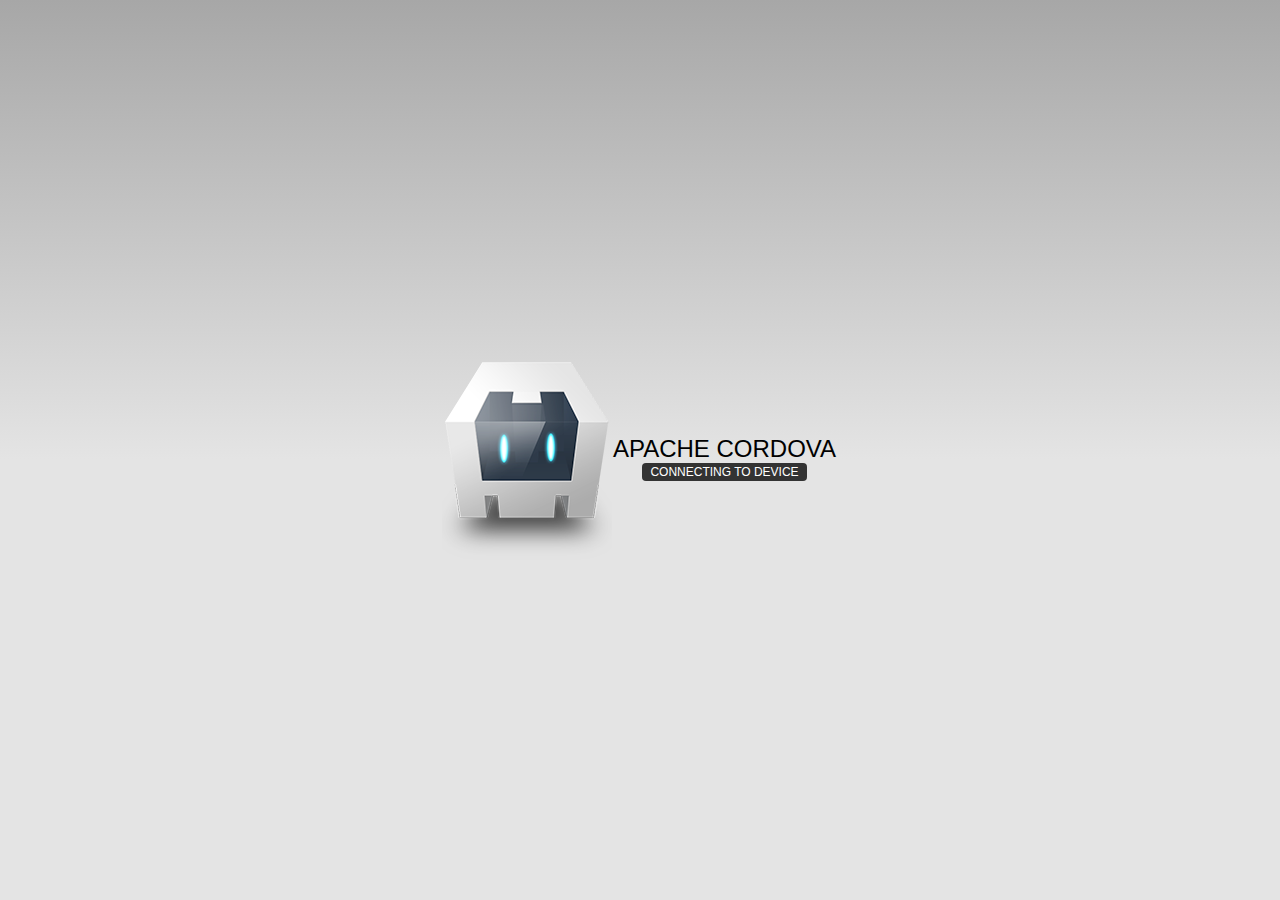
==== red_green_refactor/www/index.html @ 9cc6994f "checking in red_green_refactor" ====
<!DOCTYPE html>
<!--
    Licensed to the Apache Software Foundation (ASF) under one
    or more contributor license agreements.  See the NOTICE file
    distributed with this work for additional information
    regarding copyright ownership.  The ASF licenses this file
    to you under the Apache License, Version 2.0 (the
    "License"); you may not use this file except in compliance
    with the License.  You may obtain a copy of the License at

    http://www.apache.org/licenses/LICENSE-2.0

    Unless required by applicable law or agreed to in writing,
    software distributed under the License is distributed on an
    "AS IS" BASIS, WITHOUT WARRANTIES OR CONDITIONS OF ANY
     KIND, either express or implied.  See the License for the
    specific language governing permissions and limitations
    under the License.
-->
<html>
    <head>
        <meta charset="utf-8" />
        <meta name="format-detection" content="telephone=no" />
        <meta name="viewport" content="user-scalable=no, initial-scale=1, maximum-scale=1, minimum-scale=1, width=device-width, height=device-height, target-densitydpi=device-dpi" />
        <link rel="stylesheet" type="text/css" href="css/index.css" />
        <title>Hello World</title>
    </head>
    <body>
        <div class="app">
            <h1>Apache Cordova</h1>
            <div id="deviceready" class="blink">
                <p class="event listening">Connecting to Device</p>
                <p class="event received">Device is Ready</p>
            </div>
        </div>
        <script type="text/javascript" src="cordova-2.6.0.js"></script>
        <script type="text/javascript" src="js/index.js"></script>
        <script type="text/javascript">
            app.initialize();
        </script>
    </body>
</html>
---- red_green_refactor/www/css/index.css ----
/*
 * Licensed to the Apache Software Foundation (ASF) under one
 * or more contributor license agreements.  See the NOTICE file
 * distributed with this work for additional information
 * regarding copyright ownership.  The ASF licenses this file
 * to you under the Apache License, Version 2.0 (the
 * "License"); you may not use this file except in compliance
 * with the License.  You may obtain a copy of the License at
 *
 * http://www.apache.org/licenses/LICENSE-2.0
 *
 * Unless required by applicable law or agreed to in writing,
 * software distributed under the License is distributed on an
 * "AS IS" BASIS, WITHOUT WARRANTIES OR CONDITIONS OF ANY
 * KIND, either express or implied.  See the License for the
 * specific language governing permissions and limitations
 * under the License.
 */
* {
    -webkit-tap-highlight-color: rgba(0,0,0,0); /* make transparent link selection, adjust last value opacity 0 to 1.0 */
}

body {
    -webkit-touch-callout: none;                /* prevent callout to copy image, etc when tap to hold */
    -webkit-text-size-adjust: none;             /* prevent webkit from resizing text to fit */
    -webkit-user-select: none;                  /* prevent copy paste, to allow, change 'none' to 'text' */
    background-color:#E4E4E4;
    background-image:linear-gradient(top, #A7A7A7 0%, #E4E4E4 51%);
    background-image:-webkit-linear-gradient(top, #A7A7A7 0%, #E4E4E4 51%);
    background-image:-ms-linear-gradient(top, #A7A7A7 0%, #E4E4E4 51%);
    background-image:-webkit-gradient(
        linear,
        left top,
        left bottom,
        color-stop(0, #A7A7A7),
        color-stop(0.51, #E4E4E4)
    );
    background-attachment:fixed;
    font-family:'HelveticaNeue-Light', 'HelveticaNeue', Helvetica, Arial, sans-serif;
    font-size:12px;
    height:100%;
    margin:0px;
    padding:0px;
    text-transform:uppercase;
    width:100%;
}

/* Portrait layout (default) */
.app {
    background:url(../img/logo.png) no-repeat center top; /* 170px x 200px */
    position:absolute;             /* position in the center of the screen */
    left:50%;
    top:50%;
    height:50px;                   /* text area height */
    width:225px;                   /* text area width */
    text-align:center;
    padding:180px 0px 0px 0px;     /* image height is 200px (bottom 20px are overlapped with text) */
    margin:-115px 0px 0px -112px;  /* offset vertical: half of image height and text area height */
                                   /* offset horizontal: half of text area width */
}

/* Landscape layout (with min-width) */
@media screen and (min-aspect-ratio: 1/1) and (min-width:400px) {
    .app {
        background-position:left center;
        padding:75px 0px 75px 170px;  /* padding-top + padding-bottom + text area = image height */
        margin:-90px 0px 0px -198px;  /* offset vertical: half of image height */
                                      /* offset horizontal: half of image width and text area width */
    }
}

h1 {
    font-size:24px;
    font-weight:normal;
    margin:0px;
    overflow:visible;
    padding:0px;
    text-align:center;
}

.event {
    border-radius:4px;
    -webkit-border-radius:4px;
    color:#FFFFFF;
    font-size:12px;
    margin:0px 30px;
    padding:2px 0px;
}

.event.listening {
    background-color:#333333;
    display:block;
}

.event.received {
    background-color:#4B946A;
    display:none;
}

@keyframes fade {
    from { opacity: 1.0; }
    50% { opacity: 0.4; }
    to { opacity: 1.0; }
}
 
@-webkit-keyframes fade {
    from { opacity: 1.0; }
    50% { opacity: 0.4; }
    to { opacity: 1.0; }
}
 
.blink {
    animation:fade 3000ms infinite;
    -webkit-animation:fade 3000ms infinite;
}
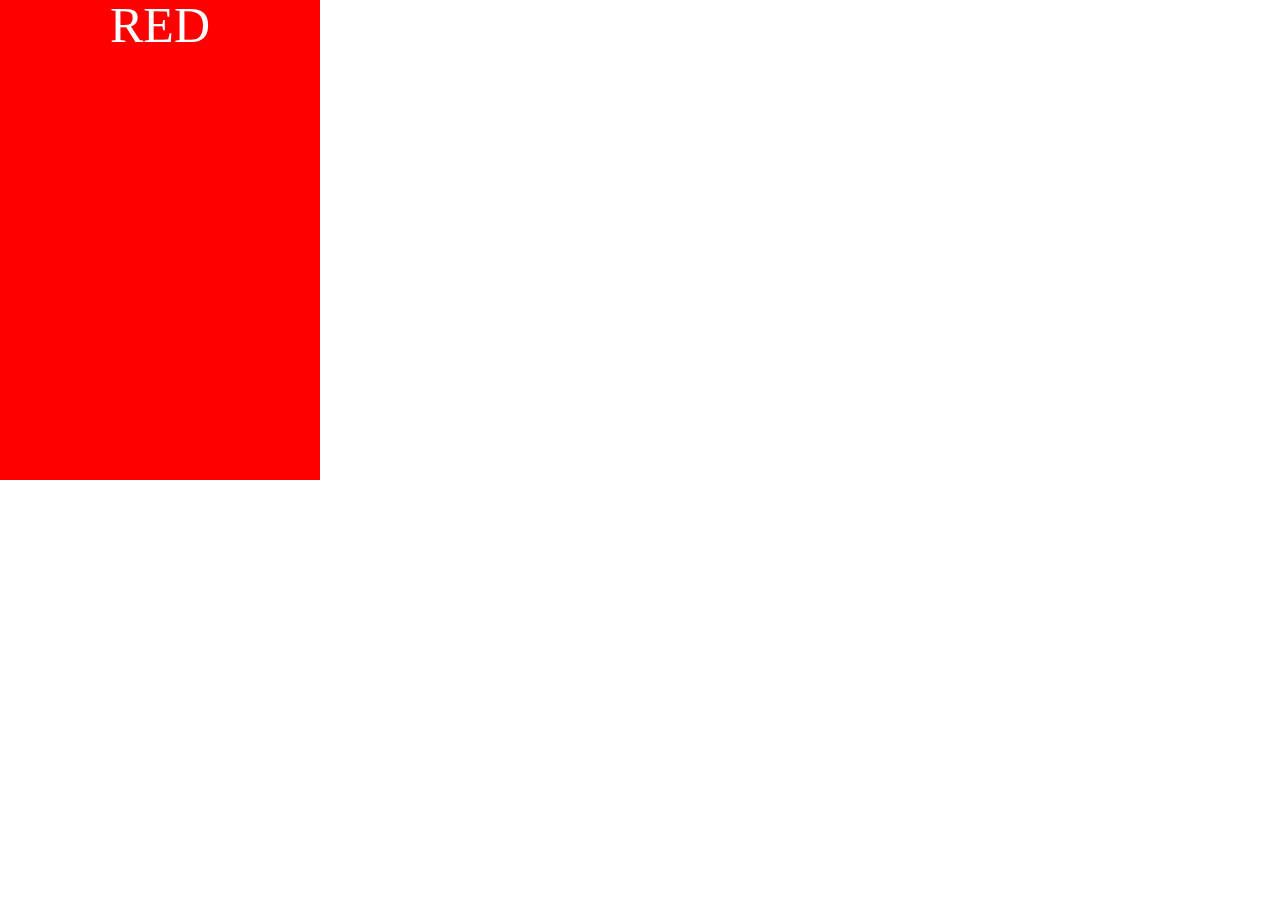
==== commit bd54c1b9: "checking in" ====
--- a/red_green_refactor/www/index.html
+++ b/red_green_refactor/www/index.html
@@ -18,25 +18,15 @@
     under the License.
 -->
 <html>
-    <head>
-        <meta charset="utf-8" />
-        <meta name="format-detection" content="telephone=no" />
-        <meta name="viewport" content="user-scalable=no, initial-scale=1, maximum-scale=1, minimum-scale=1, width=device-width, height=device-height, target-densitydpi=device-dpi" />
-        <link rel="stylesheet" type="text/css" href="css/index.css" />
-        <title>Hello World</title>
-    </head>
-    <body>
-        <div class="app">
-            <h1>Apache Cordova</h1>
-            <div id="deviceready" class="blink">
-                <p class="event listening">Connecting to Device</p>
-                <p class="event received">Device is Ready</p>
-            </div>
-        </div>
-        <script type="text/javascript" src="cordova-2.6.0.js"></script>
-        <script type="text/javascript" src="js/index.js"></script>
-        <script type="text/javascript">
-            app.initialize();
-        </script>
-    </body>
+<head>
+    <title>Reg Green Refactor</title>
+    <script src="js/index.js"></script>
+    <link rel="stylesheet" href="css/style.css">
+    <link rel="stylesheet" href="css/reset.css">
+</head>
+<body>
+<div class="screen" id="red">RED</div>
+<div class="screen" id="green">GREEN</div>
+<div class="screen" id="refactor">REFACTOR</div>
+</body>
 </html>
--- a/red_green_refactor/www/css/style.css
+++ b/red_green_refactor/www/css/style.css
@@ -0,0 +1,31 @@
+.screen {
+    width: 320px;
+    height: 480px;
+    float: left;
+    color: white;
+    position: absolute;
+    font-size: 50px;
+    text-align: center;
+    top: 0px;
+    display: none;
+
+    -webkit-transition-duration: 600ms;
+    -webkit-transition-property: translate;
+    -webkit-transform: translate(-320px, 0px);
+}
+
+.screen#red {
+    display: block;
+    -webkit-transform: translate(0px,0px);
+    background: red;
+}
+
+.screen#green {
+    display: block;
+    background: green;
+}
+
+.screen#refactor {
+    display: block;
+    background: blue;
+}